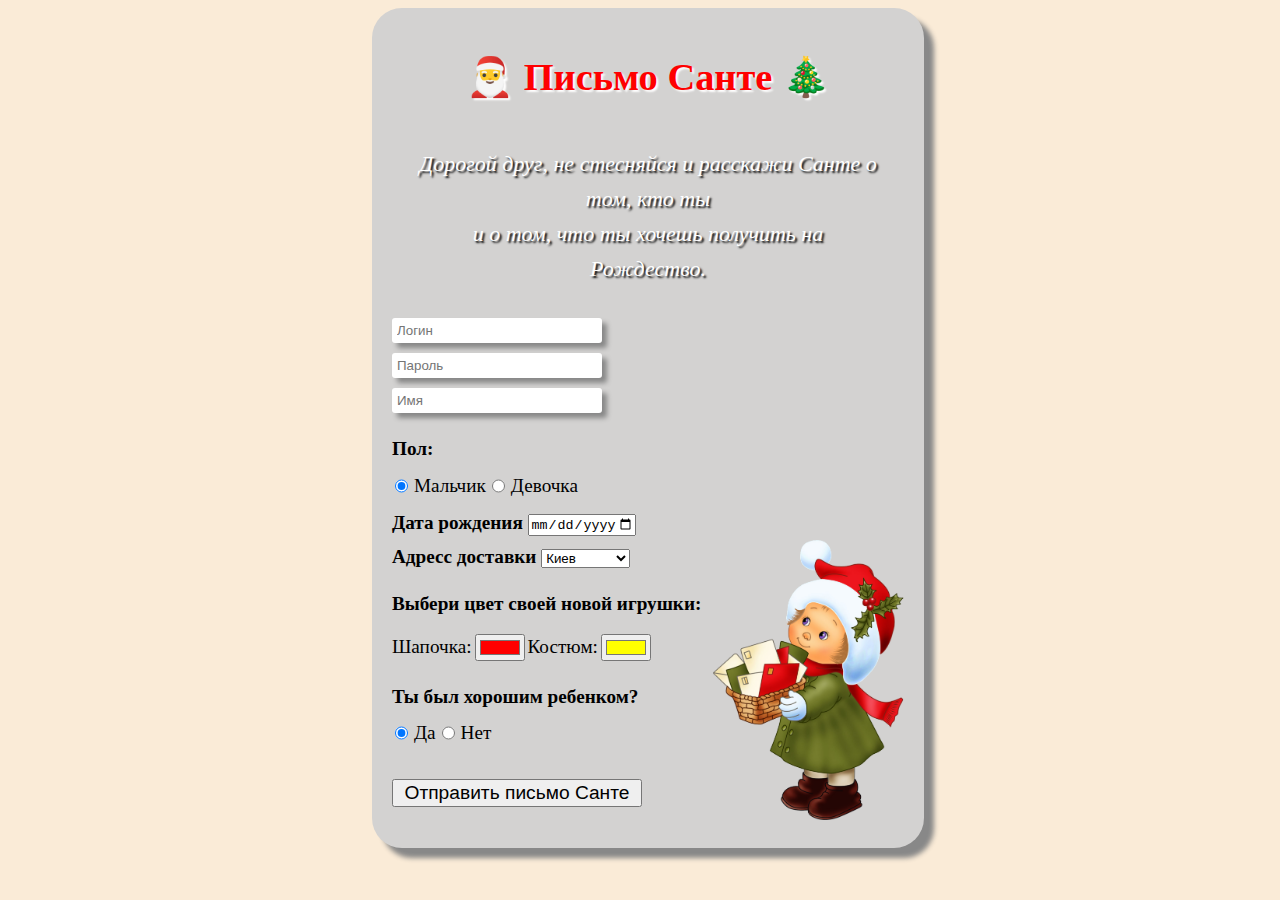
==== index.html @ dffa6f02 "HW done" ====
<!DOCTYPE html>
<html lang="ru">
  <head>
    <meta charset="UTF-8" />
    <meta http-equiv="X-UA-Compatible" content="IE=edge" />
    <meta name="viewport" content="width=device-width, initial-scale=1.0" />
    <link rel="stylesheet" href="style.css" />
    <title>🎅Santa</title>
  </head>
  <body>
    <form action="./greetings.html">
      <h1>🎅 Письмо Санте 🎄</h1>
      <p class="title">
        Дорогой друг, не стесняйся и расскажи Санте о том, кто ты<br> и о том, что
        ты хочешь получить на Рождество.
      </p>
      <input
        class="inputs"
        type="text"
        name="login"
        id="login"
        placeholder="Логин"
      />
      <input
        class="inputs"
        type="password"
        name="password"
        id="password"
        placeholder="Пароль"
      />
      <input
        class="inputs"
        type="text"
        name="name"
        id="name"
        placeholder="Имя"
      />
      <p class="title-text">Пол:</p>
      <div class="radio">
        <label class="gender" for="girl">Девочка</label>
        <input class="gender" type="radio" name="girl" id="gender"  />
        <label class="gender" for="boy">Мальчик</label>
        <input class="gender" type="radio" name="boy" id="gender" checked/>
      </div>
      <div class="date">
        <label for="date" class="title-text">Дата рождения</label>
        <input type="date" name="date" id="date" max="2023-05-04" />
      </div>
      <div class="adress">
        <label for="adress" class="title-text">Адресс доставки</label>
        <select id="adress">
          <option value="option1">Киев</option>
          <option value="option3">Бахмут</option>
          <option value="option2">Буча</option>
          <option value="option4">Волноваха</option>
        </select>
      </div>
      <p class="title-text">Выбери цвет своей новой игрушки:</p>
      <div class="color">
        <label for="color">Шапочка:</label>
        <input type="color" name="color" id="color" value="#FF0000">
        <label for="color">Костюм:</label>
        <input type="color" name="color" id="color" value="#FFFF00">
      </div>
      <p class="title-text">Ты был хорошим ребенком?</p>
      <div class="radio">
        <label class="gender" for="no">Нет</label>
        <input class="gender" type="radio" name="no" id="no"  />
        <label class="gender" for="yes">Да</label>
        <input class="gender" type="radio" name="yes" id="yes" checked/>
      </div>
      <button class="send-btn" type="submit">Отправить письмо Санте</button>



      </form>
  </body>
</html>
---- style.css ----
body {
  display: flex;
  justify-content: center;
  background-color: antiquewhite;
  width: 100%;
  font-size: 1.2em;
}

form {
  display: flex;
  flex-direction: column;
  padding: 20px;
  background-color: rgb(211, 210, 209);
  width: 40%;
  height: 800px;
  border-radius: 30px;
  box-shadow: 10px 10px 5px #888888;
  background-image: url(./pngwing.com.png);
  background-repeat: no-repeat;
  background-size: 35%;
  background-position: 95% 95%;
}

.inputs {
  width: 200px;
  margin-top: 10px;
  border: none;
  border-radius: 3px;
  padding: 5px;
  box-shadow: 5px 5px 5px #888888;
}

h1 {
  align-self: center;
  color: red;
  text-shadow: 2px 2px 2px #ffffff;
}

.title {
  width: 90%;
  align-self: center;
  text-align: center;
  line-height: 35px; 
  font-size: 22px;
  font-style: italic;
  color: rgb(255, 255, 255);
  text-shadow: 2px 2px 2px #000000;
}

.radio {
  display: flex;
  flex-direction: row-reverse;
  justify-content: flex-end;
  align-content: start;
}

.gender {
  margin: -5px 3px;
}

.date {
  margin-top: 20px;
}

.adress {
  margin-top: 10px;
}

.color {
  display: flex;
  align-items: center;
}

#color {
  margin: 0 3px;
}

.title-text{
  font-weight: 600;
  margin-top: 25px;
}
.send-btn{
  margin: 40px 0;
  width: 250px;
  font-size: 1em;
}
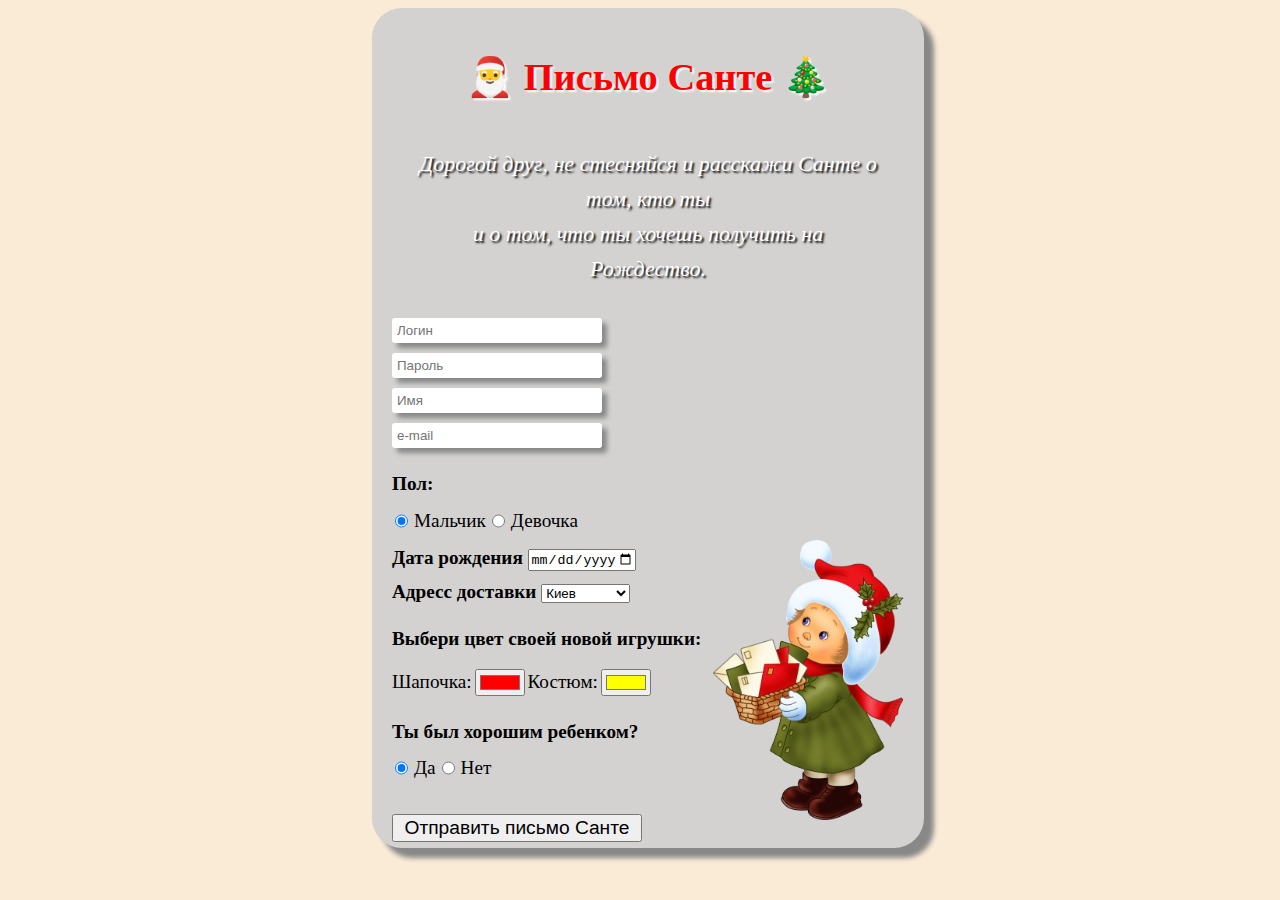
==== commit 351eb7a3: "add e-mail input" ====
--- a/index.html
+++ b/index.html
@@ -11,8 +11,8 @@
     <form action="./greetings.html">
       <h1>🎅 Письмо Санте 🎄</h1>
       <p class="title">
-        Дорогой друг, не стесняйся и расскажи Санте о том, кто ты<br> и о том, что
-        ты хочешь получить на Рождество.
+        Дорогой друг, не стесняйся и расскажи Санте о том, кто ты<br />
+        и о том, что ты хочешь получить на Рождество.
       </p>
       <input
         class="inputs"
@@ -35,12 +35,19 @@
         id="name"
         placeholder="Имя"
       />
+      <input
+        class="inputs"
+        type="email"
+        placeholder="e-mail"
+        required
+        pattern="[a-z0-9._%+-]+@[a-z0-9.-]+\.[a-z]{2,}$"
+      />
       <p class="title-text">Пол:</p>
       <div class="radio">
         <label class="gender" for="girl">Девочка</label>
-        <input class="gender" type="radio" name="girl" id="gender"  />
+        <input class="gender" type="radio" name="gender" id="gender" />
         <label class="gender" for="boy">Мальчик</label>
-        <input class="gender" type="radio" name="boy" id="gender" checked/>
+        <input class="gender" type="radio" name="gender" id="gender" checked />
       </div>
       <div class="date">
         <label for="date" class="title-text">Дата рождения</label>
@@ -58,21 +65,18 @@
       <p class="title-text">Выбери цвет своей новой игрушки:</p>
       <div class="color">
         <label for="color">Шапочка:</label>
-        <input type="color" name="color" id="color" value="#FF0000">
+        <input type="color" name="color" id="color" value="#FF0000" />
         <label for="color">Костюм:</label>
-        <input type="color" name="color" id="color" value="#FFFF00">
+        <input type="color" name="color" id="color" value="#FFFF00" />
       </div>
       <p class="title-text">Ты был хорошим ребенком?</p>
       <div class="radio">
         <label class="gender" for="no">Нет</label>
-        <input class="gender" type="radio" name="no" id="no"  />
+        <input class="gender" type="radio" name="isGood" id="no" />
         <label class="gender" for="yes">Да</label>
-        <input class="gender" type="radio" name="yes" id="yes" checked/>
+        <input class="gender" type="radio" name="isGood" id="yes" checked />
       </div>
       <button class="send-btn" type="submit">Отправить письмо Санте</button>
-
-
-
-      </form>
+    </form>
   </body>
 </html>
